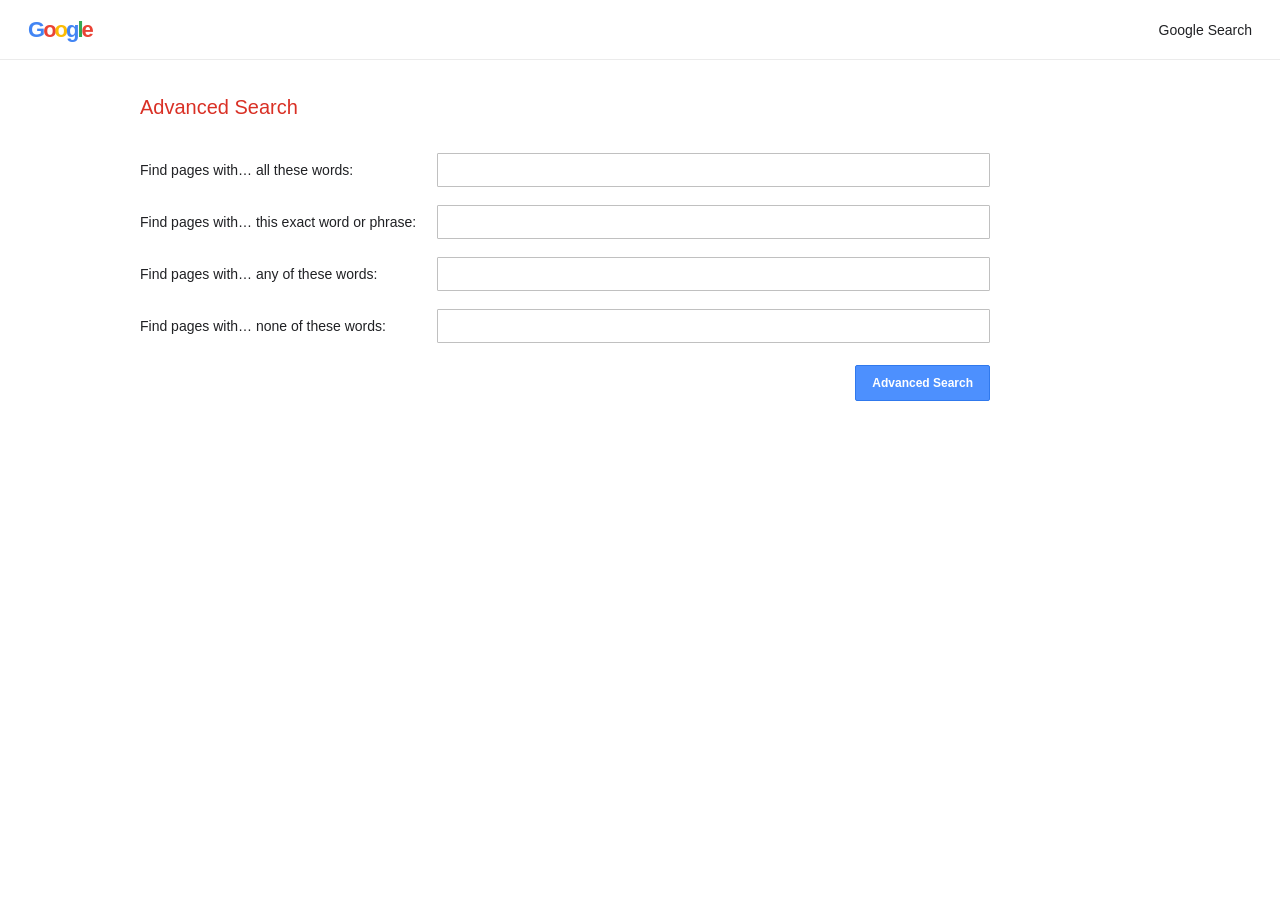
==== advanced.html @ 6cd33b47 "Add files via upload" ====
<!DOCTYPE html>
<html lang="en">
    <head>
        <meta charset="UTF-8">
        <meta name="viewport" content="width=device-width, initial-scale=1">
        <title>Google Advanced Search</title>
        <link rel="stylesheet" href="style.css">
    </head>
    <body class="advanced-page">
        <header class="top-bar">
            <a class="small-logo" href="index.html" aria-label="Google Search">
                <span>G</span><span>o</span><span>o</span><span>g</span><span>l</span><span>e</span>
            </a>
            <nav aria-label="Search options">
                <a href="index.html">Google Search</a>
            </nav>
        </header>
        <main class="advanced-content">
            <h1>Advanced Search</h1>
            <form action="https://www.google.com/search" method="get">
                <div class="advanced-row">
                    <label for="all-words">Find pages with… all these words:</label>
                    <input id="all-words" type="text" name="as_q">
                </div>
                <div class="advanced-row">
                    <label for="exact-phrase">Find pages with… this exact word or phrase:</label>
                    <input id="exact-phrase" type="text" name="as_epq">
                </div>
                <div class="advanced-row">
                    <label for="any-words">Find pages with… any of these words:</label>
                    <input id="any-words" type="text" name="as_oq">
                </div>
                <div class="advanced-row">
                    <label for="none-words">Find pages with… none of these words:</label>
                    <input id="none-words" type="text" name="as_eq">
                </div>
                <div class="advanced-actions">
                    <button class="advanced-button" type="submit">Advanced Search</button>
                </div>
            </form>
        </main>
    </body>
</html>
---- style.css ----
* {
    box-sizing: border-box;
}

body {
    min-width: 320px;
    margin: 0;
    color: #202124;
    background: #fff;
    font-family: Arial, sans-serif;
    font-size: 14px;
}

a {
    color: #202124;
    text-decoration: none;
}

a:hover {
    text-decoration: underline;
}

.top-bar {
    display: flex;
    min-height: 60px;
    align-items: center;
    justify-content: flex-end;
    gap: 24px;
    padding: 6px 28px;
}

.top-bar nav {
    display: flex;
    align-items: center;
    gap: 24px;
}

.home-page {
    min-height: 100vh;
}

.home-content {
    display: flex;
    width: 100%;
    flex-direction: column;
    align-items: center;
    margin: 105px auto 0;
    padding: 0 24px;
}

.google-logo {
    margin: 0 0 28px;
    font-size: clamp(64px, 12vw, 92px);
    font-weight: 500;
    letter-spacing: -8px;
    line-height: 1;
}

.google-logo span:nth-child(1),
.google-logo span:nth-child(4) {
    color: #4285f4;
}

.google-logo span:nth-child(2),
.google-logo span:nth-child(6) {
    color: #ea4335;
}

.google-logo span:nth-child(3) {
    color: #fbbc05;
}

.google-logo span:nth-child(5) {
    color: #34a853;
}

.google-logo .images-label {
    display: inline-block;
    margin-left: 8px;
    color: #4285f4;
    font-size: 20px;
    font-weight: 400;
    letter-spacing: 0;
}

.home-content form {
    width: min(100%, 584px);
    text-align: center;
}

.search-box {
    width: 100%;
    height: 46px;
    padding: 0 20px;
    border: 1px solid #dfe1e5;
    border-radius: 24px;
    outline: none;
    font: inherit;
    font-size: 16px;
}

.search-box:hover,
.search-box:focus {
    border-color: transparent;
    box-shadow: 0 1px 6px rgba(32, 33, 36, 0.28);
}

.search-buttons {
    display: flex;
    justify-content: center;
    flex-wrap: wrap;
    gap: 10px;
    margin-top: 28px;
}

button {
    min-height: 36px;
    padding: 0 16px;
    border: 1px solid #f8f9fa;
    border-radius: 4px;
    color: #3c4043;
    background: #f8f9fa;
    font: inherit;
    cursor: pointer;
}

button:hover,
button:focus-visible {
    border-color: #dadce0;
    color: #202124;
    box-shadow: 0 1px 1px rgba(0, 0, 0, 0.1);
}

.advanced-page .top-bar {
    justify-content: space-between;
    border-bottom: 1px solid #ebebeb;
}

.small-logo {
    font-size: 22px;
    font-weight: 600;
    letter-spacing: -2px;
}

.small-logo span:nth-child(1),
.small-logo span:nth-child(4) {
    color: #4285f4;
}

.small-logo span:nth-child(2),
.small-logo span:nth-child(6) {
    color: #ea4335;
}

.small-logo span:nth-child(3) {
    color: #fbbc05;
}

.small-logo span:nth-child(5) {
    color: #34a853;
}

.advanced-content {
    width: min(100% - 48px, 1000px);
    margin: 36px auto;
}

.advanced-content h1 {
    margin: 0 0 34px;
    color: #d93025;
    font-size: 20px;
    font-weight: 400;
}

.advanced-content form {
    max-width: 850px;
}

.advanced-row {
    display: grid;
    grid-template-columns: minmax(230px, 1fr) minmax(250px, 2fr);
    align-items: center;
    gap: 20px;
    margin-bottom: 18px;
}

.advanced-row label {
    text-align: left;
}

.advanced-row input {
    width: 100%;
    height: 34px;
    padding: 4px 8px;
    border: 1px solid #c0c0c0;
    border-radius: 1px;
    font: inherit;
}

.advanced-row input:focus {
    border-color: #4d90fe;
    outline: 1px solid #4d90fe;
}

.advanced-actions {
    display: flex;
    justify-content: flex-end;
    padding-top: 4px;
}

.advanced-button {
    border-color: #3079ed;
    border-radius: 2px;
    color: #fff;
    background: #4d90fe;
    font-size: 12px;
    font-weight: 700;
}

.advanced-button:hover,
.advanced-button:focus-visible {
    border-color: #2f5bb7;
    color: #fff;
    background: #357ae8;
}

.visually-hidden {
    position: absolute;
    width: 1px;
    height: 1px;
    padding: 0;
    margin: -1px;
    overflow: hidden;
    clip: rect(0, 0, 0, 0);
    white-space: nowrap;
    border: 0;
}

@media (max-width: 600px) {
    .top-bar {
        padding-right: 18px;
        padding-left: 18px;
    }

    .top-bar nav {
        gap: 16px;
    }

    .home-content {
        margin-top: 90px;
    }

    .google-logo {
        letter-spacing: -6px;
    }

    .advanced-content {
        width: calc(100% - 36px);
        margin-top: 28px;
    }

    .advanced-row {
        grid-template-columns: 1fr;
        gap: 8px;
        margin-bottom: 16px;
    }
}
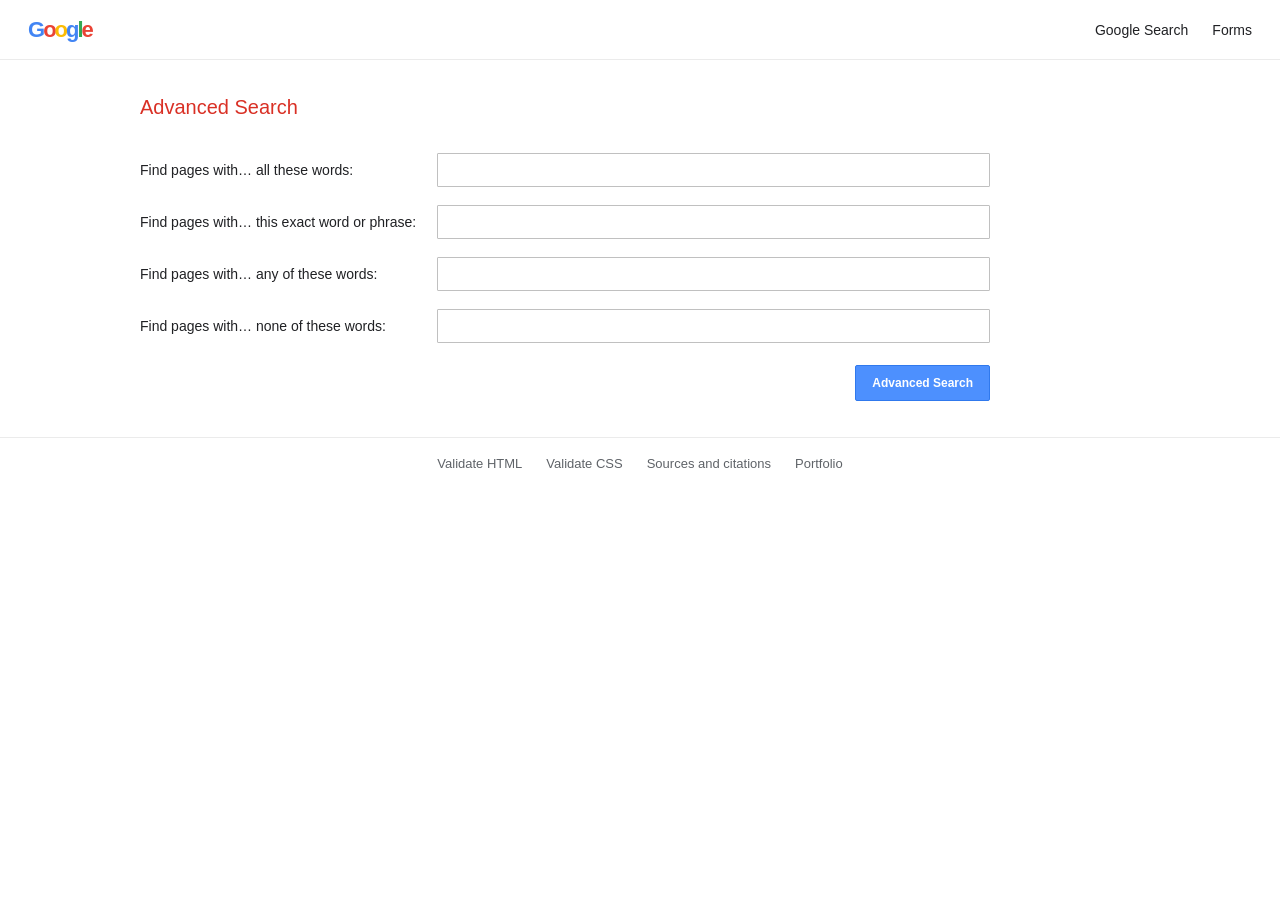
==== commit 2de68579: "Sync Google search site styling Co-authored-by: Copilot <223556219+Copilot@users.noreply.github.com>" ====
--- a/advanced.html
+++ b/advanced.html
@@ -13,6 +13,7 @@
             </a>
             <nav aria-label="Search options">
                 <a href="index.html">Google Search</a>
+                <a href="formular.html">Forms</a>
             </nav>
         </header>
         <main class="advanced-content">
@@ -39,5 +40,13 @@
                 </div>
             </form>
         </main>
+        <footer class="site-footer">
+            <nav aria-label="Project links">
+                <a href="https://validator.w3.org/nu/?doc=https%3A%2F%2Fdhrickova.github.io%2Fgooglesearch%2Fadvanced.html">Validate HTML</a>
+                <a href="https://jigsaw.w3.org/css-validator/validator?uri=https%3A%2F%2Fdhrickova.github.io%2Fgooglesearch%2Fstyle.css">Validate CSS</a>
+                <a href="https://github.com/Dhrickova/googlesearch/blob/main/citace.md">Sources and citations</a>
+                <a href="https://dhrickova.github.io/dalsiportfolio.html">Portfolio</a>
+            </nav>
+        </footer>
     </body>
 </html>
--- a/style.css
+++ b/style.css
@@ -36,12 +36,15 @@
 }
 
 .home-page {
+    display: flex;
+    flex-direction: column;
     min-height: 100vh;
 }
 
 .home-content {
     display: flex;
     width: 100%;
+    flex: 1;
     flex-direction: column;
     align-items: center;
     margin: 105px auto 0;
@@ -236,14 +239,189 @@
     border: 0;
 }
 
+.site-footer {
+    width: 100%;
+    padding: 18px 28px;
+    border-top: 1px solid #ebebeb;
+}
+
+.site-footer nav {
+    display: flex;
+    justify-content: center;
+    flex-wrap: wrap;
+    gap: 12px 24px;
+}
+
+.site-footer a {
+    color: #5f6368;
+    font-size: 13px;
+}
+
+.form-demo-page {
+    min-height: 100vh;
+}
+
+.form-demo-content {
+    width: min(100% - 48px, 900px);
+    margin: 36px auto 48px;
+}
+
+.form-demo-content h1 {
+    margin: 0 0 8px;
+    font-size: 26px;
+    font-weight: 400;
+}
+
+.form-demo-content > p {
+    margin: 0 0 28px;
+    color: #5f6368;
+}
+
+.form-demo-content fieldset {
+    min-width: 0;
+    margin: 0 0 22px;
+    padding: 20px;
+    border: 1px solid #dadce0;
+    border-radius: 8px;
+}
+
+.form-demo-content legend {
+    padding: 0 8px;
+    color: #3c4043;
+    font-size: 16px;
+    font-weight: 600;
+}
+
+.form-grid {
+    display: grid;
+    grid-template-columns: repeat(2, minmax(0, 1fr));
+    gap: 18px 22px;
+}
+
+.form-field {
+    display: flex;
+    min-width: 0;
+    flex-direction: column;
+    gap: 7px;
+}
+
+.form-field label,
+.choice-title {
+    font-weight: 600;
+}
+
+.form-field input:not([type="checkbox"]):not([type="radio"]),
+.form-field select,
+.form-field textarea {
+    width: 100%;
+    min-height: 38px;
+    padding: 8px 10px;
+    border: 1px solid #dadce0;
+    border-radius: 4px;
+    background: #fff;
+    color: #202124;
+    font: inherit;
+}
+
+.form-field input[type="range"],
+.form-field input[type="color"],
+.form-field input[type="file"] {
+    min-height: 38px;
+}
+
+.form-field input[type="color"] {
+    width: 64px;
+    padding: 4px;
+}
+
+.form-field select[multiple] {
+    min-height: 104px;
+}
+
+.form-field textarea {
+    resize: vertical;
+}
+
+.form-field input:focus,
+.form-field select:focus,
+.form-field textarea:focus {
+    border-color: #4285f4;
+    outline: 1px solid #4285f4;
+}
+
+.choice-group {
+    display: flex;
+    flex-wrap: wrap;
+    gap: 12px 22px;
+    margin-top: 20px;
+}
+
+.choice-title {
+    width: 100%;
+    margin: 0;
+}
+
+.choice-group label {
+    display: inline-flex;
+    align-items: center;
+    gap: 7px;
+}
+
+.form-actions {
+    display: flex;
+    flex-wrap: wrap;
+    gap: 10px;
+}
+
+.citation-page {
+    max-width: 860px;
+    margin: 0 auto;
+    padding: 32px 24px 0;
+    line-height: 1.6;
+}
+
+.citation-page h1,
+.citation-page h2 {
+    line-height: 1.25;
+}
+
+.citation-page blockquote {
+    margin: 16px 0;
+    padding: 12px 20px;
+    border-left: 4px solid #4285f4;
+    background: #f8f9fa;
+    overflow-wrap: anywhere;
+}
+
+.citation-page .back-link {
+    display: inline-block;
+    margin-bottom: 24px;
+    color: #1a73e8;
+}
+
+.citation-page .site-footer {
+    margin-top: 32px;
+    padding-right: 0;
+    padding-left: 0;
+}
+
 @media (max-width: 600px) {
     .top-bar {
+        flex-wrap: wrap;
+        justify-content: space-between;
         padding-right: 18px;
         padding-left: 18px;
     }
 
     .top-bar nav {
+        flex-wrap: wrap;
+        justify-content: flex-end;
         gap: 16px;
+    }
+
+    .site-footer {
+        padding-right: 18px;
+        padding-left: 18px;
     }
 
     .home-content {
@@ -264,4 +442,17 @@
         gap: 8px;
         margin-bottom: 16px;
     }
-}
+
+    .form-demo-content {
+        width: calc(100% - 36px);
+        margin-top: 28px;
+    }
+
+    .form-grid {
+        grid-template-columns: 1fr;
+    }
+
+    .form-demo-content fieldset {
+        padding: 16px;
+    }
+}
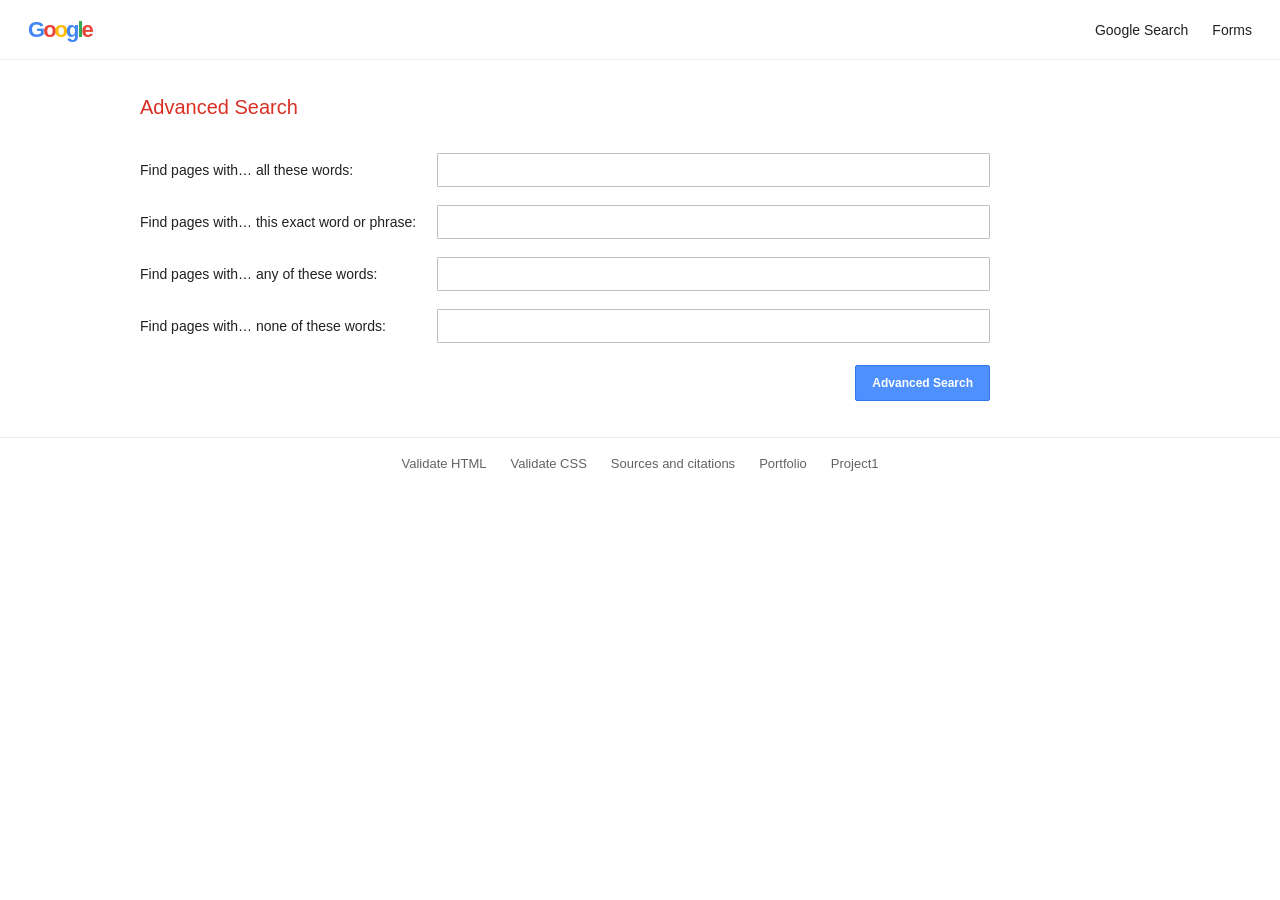
==== commit fb56b09c: "Add personal website link Co-authored-by: Copilot <223556219+Copilot@users.noreply.github.com>" ====
--- a/advanced.html
+++ b/advanced.html
@@ -4,7 +4,7 @@
         <meta charset="UTF-8">
         <meta name="viewport" content="width=device-width, initial-scale=1">
         <title>Google Advanced Search</title>
-        <link rel="stylesheet" href="style.css">
+        <link rel="stylesheet" href="style.css?v=2de6857">
     </head>
     <body class="advanced-page">
         <header class="top-bar">
@@ -46,6 +46,7 @@
                 <a href="https://jigsaw.w3.org/css-validator/validator?uri=https%3A%2F%2Fdhrickova.github.io%2Fgooglesearch%2Fstyle.css">Validate CSS</a>
                 <a href="https://github.com/Dhrickova/googlesearch/blob/main/citace.md">Sources and citations</a>
                 <a href="https://dhrickova.github.io/dalsiportfolio.html">Portfolio</a>
+                <a href="https://dhrickova.github.io/index.html">Project1</a>
             </nav>
         </footer>
     </body>
